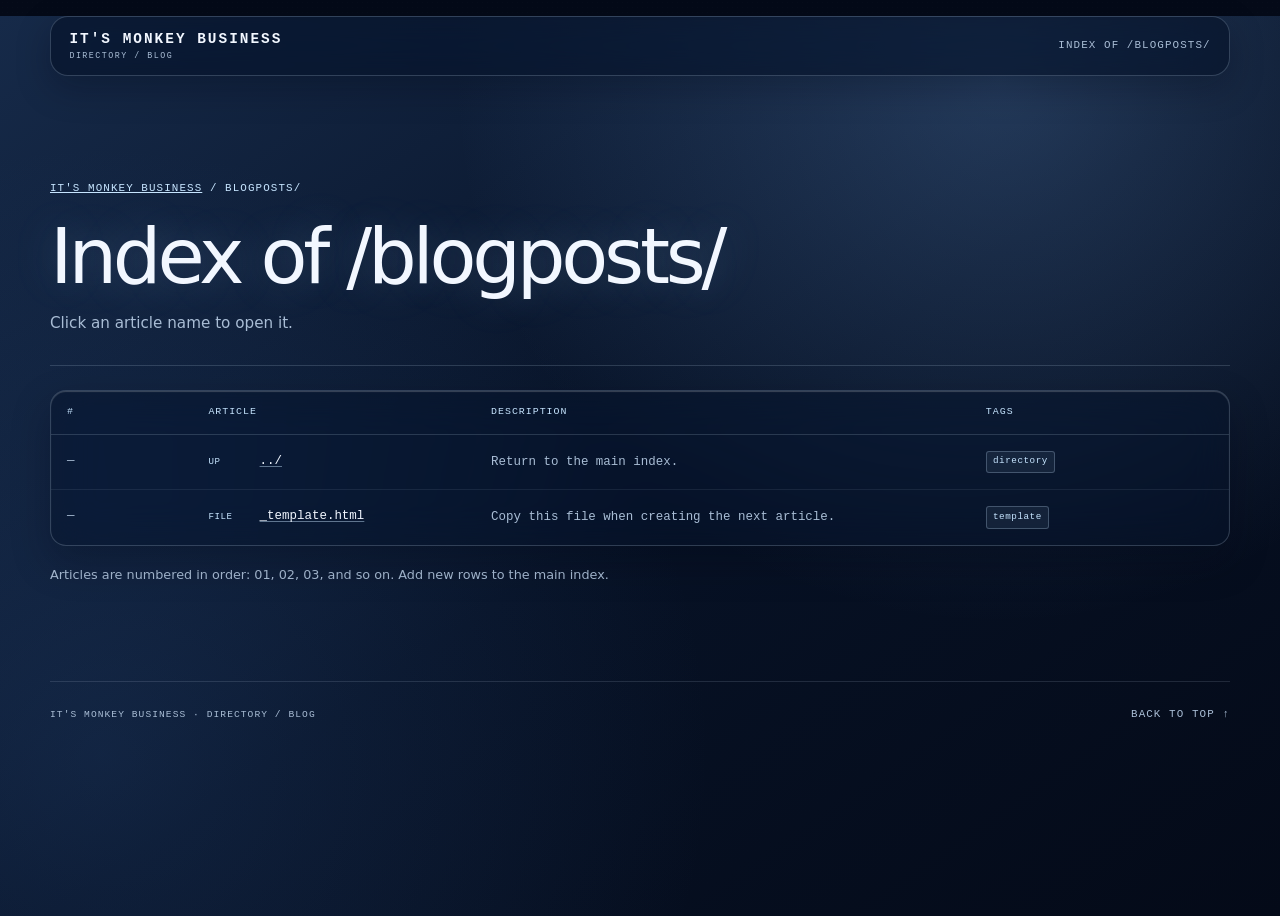
==== blogposts/index.html @ aa6331a1 "Set up directory-style blog index" ====
<!doctype html>
<html lang="en">
<head>
  <meta charset="utf-8">
  <meta name="viewport" content="width=device-width, initial-scale=1">
  <meta name="description" content="Blog posts from It's Monkey Business.">
  <title>Index of /blogposts/ — It's Monkey Business</title>
  <link rel="stylesheet" href="../styles.css">
  <link rel="stylesheet" href="../aether.css">
  <link rel="stylesheet" href="../directory.css">
  <link rel="stylesheet" href="../directory-entries.css">
</head>
<body>
  <div class="site-shell" id="top">
    <header class="site-header">
      <a class="brand" href="../index.html">
        <span>It's Monkey Business</span>
        <small>Directory / blog</small>
      </a>
      <span class="directory-status">Index of /blogposts/</span>
    </header>

    <main class="directory-page">
      <div class="directory-heading">
        <p class="directory-path"><a href="../index.html">It's Monkey Business</a> / blogposts/</p>
        <h1>Index of /blogposts/</h1>
        <p class="directory-intro">Click an article name to open it.</p>
      </div>

      <div class="directory-table-wrap">
        <table class="directory-table">
          <thead>
            <tr>
              <th scope="col">#</th>
              <th scope="col">Article</th>
              <th scope="col">Description</th>
              <th scope="col">Tags</th>
            </tr>
          </thead>
          <tbody>
            <tr>
              <td>—</td>
              <td><span class="entry-icon" aria-hidden="true">UP</span><a href="../index.html">../</a></td>
              <td class="entry-description">Return to the main index.</td>
              <td><span class="tag">directory</span></td>
            </tr>
            <tr>
              <td>—</td>
              <td><span class="entry-icon" aria-hidden="true">FILE</span><a href="_template.html">_template.html</a></td>
              <td class="entry-description">Copy this file when creating the next article.</td>
              <td><span class="tag">template</span></td>
            </tr>
          </tbody>
        </table>
      </div>

      <p class="directory-note">
        Articles are numbered in order: 01, 02, 03, and so on. Add new rows to the main index.
      </p>
    </main>

    <footer class="site-footer">
      <p>It's Monkey Business · directory / blog</p>
      <a href="#top">Back to top ↑</a>
    </footer>
  </div>
</body>
</html>
---- styles.css ----
:root {
  --ink: #202329;
  --muted: #6d7078;
  --paper: #f7f5f0;
  --card: #fffdf9;
  --accent: #d65a3a;
  --accent-dark: #a83d27;
  --line: #e5dfd5;
  --max-width: 1040px;
}

* {
  box-sizing: border-box;
}

html {
  scroll-behavior: smooth;
}

body {
  margin: 0;
  background: var(--paper);
  color: var(--ink);
  font-family: Georgia, "Times New Roman", serif;
  line-height: 1.6;
}

a {
  color: inherit;
}

.site-shell {
  width: min(calc(100% - 3rem), var(--max-width));
  margin: 0 auto;
}

.site-header {
  display: flex;
  align-items: center;
  justify-content: space-between;
  padding: 1.5rem 0;
  border-bottom: 1px solid var(--line);
  font-family: Arial, Helvetica, sans-serif;
}

.brand {
  color: var(--ink);
  font-size: 1rem;
  font-weight: 700;
  letter-spacing: -0.02em;
  text-decoration: none;
}

nav {
  display: flex;
  gap: 1.5rem;
}

nav a,
.site-footer a {
  color: var(--muted);
  font-size: 0.85rem;
  text-decoration: none;
}

nav a:hover,
.site-footer a:hover,
.text-link:hover,
.back-link:hover {
  color: var(--accent-dark);
}

.hero {
  max-width: 760px;
  padding: 8rem 0 7rem;
}

.eyebrow {
  margin: 0 0 1rem;
  color: var(--accent-dark);
  font-family: Arial, Helvetica, sans-serif;
  font-size: 0.72rem;
  font-weight: 700;
  letter-spacing: 0.16em;
  text-transform: uppercase;
}

h1,
h2,
h3,
p {
  margin-top: 0;
}

h1,
h2,
h3 {
  line-height: 1.1;
}

h1 {
  max-width: 700px;
  margin-bottom: 1.5rem;
  font-size: clamp(3.25rem, 9vw, 6.5rem);
  font-weight: 400;
  letter-spacing: -0.065em;
}

.hero-lead {
  max-width: 560px;
  margin-bottom: 2rem;
  color: var(--muted);
  font-size: 1.25rem;
}

.button {
  display: inline-flex;
  gap: 0.7rem;
  align-items: center;
  padding: 0.8rem 1.1rem;
  border: 1px solid var(--ink);
  background: var(--ink);
  color: #fff;
  font-family: Arial, Helvetica, sans-serif;
  font-size: 0.8rem;
  font-weight: 700;
  text-decoration: none;
  transition: background 160ms ease, border-color 160ms ease;
}

.button:hover {
  border-color: var(--accent);
  background: var(--accent);
}

.blog-section {
  padding: 5rem 0 7rem;
  border-top: 1px solid var(--line);
}

.section-heading {
  display: flex;
  align-items: baseline;
  justify-content: space-between;
  gap: 2rem;
  margin-bottom: 2rem;
}

.section-heading h2 {
  margin: 0;
  font-size: clamp(2.25rem, 5vw, 4rem);
  font-weight: 400;
  letter-spacing: -0.05em;
}

.section-heading > p:last-child {
  max-width: 300px;
  margin: 0;
  color: var(--muted);
  font-size: 0.95rem;
}

.post-grid {
  display: grid;
  grid-template-columns: repeat(auto-fit, minmax(250px, 1fr));
  gap: 1rem;
}

.post-card {
  min-height: 250px;
  padding: 1.5rem;
  border: 1px solid var(--line);
  background: var(--card);
}

.post-card h3 {
  margin-bottom: 0.75rem;
  font-size: 1.55rem;
  font-weight: 400;
}

.post-card p:not(.post-meta) {
  color: var(--muted);
  font-size: 0.95rem;
}

.post-meta {
  margin-bottom: 2rem;
  color: var(--accent-dark);
  font-family: Arial, Helvetica, sans-serif;
  font-size: 0.72rem;
  font-weight: 700;
  letter-spacing: 0.08em;
  text-transform: uppercase;
}

code {
  padding: 0.15rem 0.3rem;
  background: #eee9df;
  font-size: 0.88em;
}

.site-footer {
  display: flex;
  justify-content: space-between;
  padding: 1.5rem 0;
  border-top: 1px solid var(--line);
  color: var(--muted);
  font-family: Arial, Helvetica, sans-serif;
  font-size: 0.8rem;
}

.site-footer p {
  margin: 0;
}

.post-layout {
  max-width: 760px;
  padding: 5rem 0 7rem;
}

.back-link,
.text-link {
  color: var(--accent-dark);
  font-family: Arial, Helvetica, sans-serif;
  font-size: 0.8rem;
  font-weight: 700;
  text-decoration: none;
}

.post-header {
  padding: 4rem 0 3rem;
  border-bottom: 1px solid var(--line);
}

.post-header h1 {
  max-width: 720px;
  margin-bottom: 1rem;
  font-size: clamp(2.75rem, 7vw, 5.5rem);
}

.post-header .post-meta {
  margin-bottom: 0;
}

.post-content {
  padding-top: 3rem;
  font-size: 1.1rem;
}

.post-content h2 {
  margin: 2.5rem 0 0.75rem;
  font-size: 2rem;
  font-weight: 400;
}

.post-content h3 {
  margin: 2rem 0 0.5rem;
  font-size: 1.4rem;
  font-weight: 400;
}

.post-content blockquote {
  margin: 2rem 0;
  padding-left: 1.25rem;
  border-left: 3px solid var(--accent);
  color: var(--muted);
  font-style: italic;
}

@media (max-width: 640px) {
  .site-shell {
    width: min(calc(100% - 2rem), var(--max-width));
  }

  .hero {
    padding: 5rem 0 5rem;
  }

  .section-heading {
    display: block;
  }

  .section-heading h2 {
    margin-bottom: 1rem;
  }

  .site-footer {
    display: block;
  }

  .site-footer a {
    display: inline-block;
    margin-top: 0.5rem;
  }
}
---- aether.css ----
:root {
  --aether-bg: #071226;
  --aether-deep: #040a18;
  --aether-panel: rgba(34, 59, 96, 0.46);
  --aether-line: rgba(211, 232, 255, 0.2);
  --aether-text: #f2f7ff;
  --aether-muted: #a9bdd5;
  --aether-ice: #c7e5ff;
}

* {
  box-sizing: border-box;
}

html {
  background: var(--aether-deep);
  scroll-behavior: smooth;
}

body {
  min-height: 100vh;
  overflow-x: hidden;
  background:
    radial-gradient(circle at 78% 7%, rgba(103, 151, 211, 0.28), transparent 34rem),
    radial-gradient(circle at 8% 82%, rgba(47, 86, 142, 0.24), transparent 38rem),
    linear-gradient(145deg, #162a49 0%, var(--aether-bg) 52%, var(--aether-deep) 100%);
  color: var(--aether-text);
  font-family: Inter, ui-sans-serif, system-ui, -apple-system, BlinkMacSystemFont, "Segoe UI", sans-serif;
}

body::before {
  position: fixed;
  inset: 0;
  z-index: -1;
  background-image: radial-gradient(rgba(223, 239, 255, 0.28) 0.5px, transparent 0.7px);
  background-size: 5px 5px;
  content: "";
  opacity: 0.12;
  pointer-events: none;
}

body::after {
  position: fixed;
  top: 18%;
  right: -10rem;
  width: 26rem;
  height: 26rem;
  border: 1px solid rgba(205, 231, 255, 0.12);
  border-radius: 50%;
  box-shadow: 0 0 0 2rem rgba(205, 231, 255, 0.025), 0 0 0 5rem rgba(205, 231, 255, 0.018);
  content: "";
  opacity: 0.6;
  pointer-events: none;
}

.site-shell {
  position: relative;
  z-index: 1;
  width: min(calc(100% - 3rem), 1180px);
  margin: 0 auto;
}

.site-header {
  position: sticky;
  top: 0.75rem;
  z-index: 10;
  display: flex;
  align-items: center;
  justify-content: space-between;
  gap: 2rem;
  padding: 0.95rem 1.15rem;
  border: 1px solid var(--aether-line);
  border-radius: 18px;
  background: rgba(8, 20, 40, 0.68);
  box-shadow: 0 12px 34px rgba(2, 8, 20, 0.28);
  backdrop-filter: blur(22px) saturate(1.35);
  -webkit-backdrop-filter: blur(22px) saturate(1.35);
  font-family: ui-monospace, SFMono-Regular, Menlo, Consolas, monospace;
}

.brand {
  display: inline-flex;
  flex-direction: column;
  gap: 0.16rem;
  color: var(--aether-text);
  font-size: 0.9rem;
  font-weight: 700;
  letter-spacing: 0.14em;
  line-height: 1.1;
  text-decoration: none;
  text-transform: uppercase;
}

.brand small {
  color: var(--aether-muted);
  font-size: 0.52rem;
  font-weight: 400;
  letter-spacing: 0.18em;
}

nav {
  display: flex;
  align-items: center;
  gap: 1.35rem;
}

nav a,
.site-footer a,
.back-link,
.text-link {
  color: var(--aether-muted);
  font-family: ui-monospace, SFMono-Regular, Menlo, Consolas, monospace;
  font-size: 0.68rem;
  letter-spacing: 0.1em;
  text-decoration: none;
  text-transform: uppercase;
  transition: color 160ms ease;
}

nav a:hover,
.site-footer a:hover,
.back-link:hover,
.text-link:hover {
  color: #fff;
}

.hero {
  position: relative;
  max-width: 900px;
  margin: 0 auto;
  padding: clamp(5rem, 12vw, 8rem) 0 5.5rem;
  text-align: center;
}

.hero::before {
  position: absolute;
  top: 7rem;
  left: 50%;
  width: min(56vw, 34rem);
  height: min(56vw, 34rem);
  border: 1px solid rgba(202, 230, 255, 0.1);
  border-radius: 50%;
  box-shadow: inset 0 0 70px rgba(176, 219, 255, 0.1), 0 0 90px rgba(132, 191, 255, 0.08);
  content: "";
  pointer-events: none;
  transform: translateX(-50%);
}

.eyebrow,
.post-kicker,
.post-meta,
.status,
.post-card-footer,
.hero-pill {
  font-family: ui-monospace, SFMono-Regular, Menlo, Consolas, monospace;
  letter-spacing: 0.11em;
  text-transform: uppercase;
}

.eyebrow {
  margin: 0 0 0.8rem;
  color: var(--aether-ice);
  font-size: 0.64rem;
  font-weight: 600;
}

.hero-badge {
  position: relative;
  display: inline-flex;
  align-items: center;
  gap: 0.55rem;
  padding: 0.42rem 0.9rem;
  border: 1px solid var(--aether-line);
  border-radius: 999px;
  background: rgba(40, 65, 103, 0.42);
  box-shadow: 0 0 22px rgba(171, 216, 255, 0.12);
  color: var(--aether-muted);
  font-family: ui-monospace, SFMono-Regular, Menlo, Consolas, monospace;
  font-size: 0.62rem;
  letter-spacing: 0.12em;
  text-transform: uppercase;
}

.badge-dot {
  width: 0.45rem;
  height: 0.45rem;
  border-radius: 50%;
  background: var(--aether-ice);
  box-shadow: 0 0 10px rgba(190, 229, 255, 0.9);
}

h1,
h2,
h3,
p {
  margin-top: 0;
}

h1,
h2,
h3 {
  color: var(--aether-text);
  line-height: 1.08;
}

h1 {
  position: relative;
  max-width: 840px;
  margin: 1.5rem auto 1.25rem;
  font-size: clamp(3rem, 7.2vw, 6.2rem);
  font-weight: 500;
  letter-spacing: -0.055em;
  text-shadow: 0 0 44px rgba(173, 216, 255, 0.22);
}

.hero-lead {
  position: relative;
  max-width: 650px;
  margin: 0 auto 2rem;
  padding: 0.95rem 1.25rem;
  border: 1px solid var(--aether-line);
  border-radius: 16px;
  background: rgba(6, 16, 33, 0.42);
  box-shadow: 0 12px 28px rgba(2, 8, 20, 0.22);
  color: #e4effb;
  font-size: 1rem;
  line-height: 1.7;
  backdrop-filter: blur(16px);
  -webkit-backdrop-filter: blur(16px);
}

.hero-actions {
  position: relative;
  display: flex;
  justify-content: center;
  flex-wrap: wrap;
  gap: 0.8rem;
  margin-bottom: 1.8rem;
}

.button {
  display: inline-flex;
  align-items: center;
  justify-content: center;
  gap: 0.6rem;
  min-height: 2.7rem;
  padding: 0 1.2rem;
  border: 1px solid rgba(218, 239, 255, 0.25);
  border-radius: 12px;
  box-shadow: inset 0 1px 1px rgba(255, 255, 255, 0.32), 0 6px 18px rgba(2, 8, 20, 0.25);
  font-family: ui-monospace, SFMono-Regular, Menlo, Consolas, monospace;
  font-size: 0.68rem;
  font-weight: 600;
  letter-spacing: 0.09em;
  text-decoration: none;
  text-transform: uppercase;
  transition: border-color 160ms ease, box-shadow 160ms ease, transform 160ms ease;
}

.button:hover {
  border-color: rgba(236, 248, 255, 0.65);
  box-shadow: inset 0 1px 1px rgba(255, 255, 255, 0.55), 0 10px 24px rgba(2, 8, 20, 0.4), 0 0 16px rgba(173, 217, 255, 0.2);
  transform: translateY(-1px);
}

.button--primary {
  background: linear-gradient(135deg, #fff 0%, #c8e5ff 100%);
  color: #0a1730;
}

.button--ghost {
  background: rgba(31, 56, 91, 0.38);
  color: var(--aether-text);
  backdrop-filter: blur(16px);
  -webkit-backdrop-filter: blur(16px);
}

.hero-pill {
  position: relative;
  display: inline-flex;
  align-items: center;
  gap: 0.7rem;
  padding: 0.5rem 1rem;
  border: 1px solid var(--aether-line);
  border-radius: 999px;
  background: rgba(7, 18, 37, 0.65);
  box-shadow: 0 8px 20px rgba(2, 8, 20, 0.25);
  color: var(--aether-muted);
  font-size: 0.6rem;
  backdrop-filter: blur(18px);
  -webkit-backdrop-filter: blur(18px);
}

.hero-pill .sep {
  opacity: 0.4;
}

.blog-section {
  position: relative;
  padding: 4.5rem 0 6.5rem;
  border-top: 1px solid rgba(211, 232, 255, 0.13);
}

.section-heading {
  display: flex;
  align-items: end;
  justify-content: space-between;
  gap: 2rem;
  margin-bottom: 2rem;
}

.section-heading h2 {
  margin: 0;
  font-size: clamp(2.25rem, 5vw, 4rem);
  font-weight: 500;
  letter-spacing: -0.055em;
}

.section-heading > p:last-child {
  max-width: 310px;
  margin: 0;
  color: var(--aether-muted);
  font-size: 0.9rem;
  line-height: 1.6;
}

.post-grid {
  display: grid;
  grid-template-columns: minmax(0, 1.3fr) minmax(17rem, 0.7fr);
  gap: 1.15rem;
}

.post-card,
.about-card {
  position: relative;
  overflow: hidden;
  border: 1px solid rgba(215, 235, 255, 0.22);
  border-radius: 22px;
  background: linear-gradient(145deg, rgba(116, 160, 211, 0.2), rgba(12, 27, 53, 0.58));
  box-shadow: inset 0 1px 1px rgba(255, 255, 255, 0.28), 0 18px 44px rgba(2, 8, 20, 0.4);
  backdrop-filter: blur(26px) saturate(1.35);
  -webkit-backdrop-filter: blur(26px) saturate(1.35);
}

.post-card::before,
.about-card::before {
  position: absolute;
  inset: 0;
  background: radial-gradient(circle at 85% 0%, rgba(217, 239, 255, 0.18), transparent 42%);
  content: "";
  pointer-events: none;
}

.post-card {
  display: flex;
  min-height: 350px;
  flex-direction: column;
  padding: 1.25rem;
}

.post-card--featured {
  background: linear-gradient(145deg, rgba(255, 255, 255, 0.11), transparent 36%), linear-gradient(145deg, rgba(48, 83, 132, 0.52), rgba(8, 20, 42, 0.74));
}

.post-card-top,
.post-card-footer {
  position: relative;
  z-index: 1;
  display: flex;
  align-items: center;
  justify-content: space-between;
  gap: 1rem;
}

.post-card-top {
  margin-bottom: 1rem;
}

.post-kicker,
.status {
  color: var(--aether-muted);
  font-size: 0.59rem;
}

.status {
  padding: 0.22rem 0.55rem;
  border: 1px solid rgba(210, 235, 255, 0.28);
  border-radius: 999px;
  background: rgba(190, 225, 255, 0.12);
  color: var(--aether-ice);
}

.post-card-art {
  position: relative;
  z-index: 1;
  min-height: 145px;
  overflow: hidden;
  margin-bottom: 1.25rem;
  border: 1px solid rgba(223, 241, 255, 0.27);
  border-radius: 16px;
  background: linear-gradient(160deg, rgba(238, 248, 255, 0.22), transparent 45%), linear-gradient(135deg, #7d9fc6 0%, #344f76 44%, #122643 100%);
  box-shadow: inset 0 1px 2px rgba(255, 255, 255, 0.38);
}

.post-card-art::before {
  position: absolute;
  top: 12%;
  right: 15%;
  width: 38%;
  height: 120%;
  border: 1px solid rgba(238, 249, 255, 0.62);
  background: linear-gradient(90deg, rgba(229, 245, 255, 0.6), rgba(127, 170, 216, 0.12));
  box-shadow: 0 0 24px rgba(192, 229, 255, 0.35);
  clip-path: polygon(30% 0, 100% 14%, 72% 100%, 0 100%, 15% 22%);
  content: "";
  transform: rotate(-10deg);
}

.post-card-art::after {
  position: absolute;
  inset: 0;
  background: repeating-linear-gradient(90deg, transparent 0 29px, rgba(239, 248, 255, 0.1) 30px 31px), linear-gradient(180deg, rgba(255, 255, 255, 0.2), transparent 48%, rgba(3, 12, 29, 0.55));
  content: "";
  mix-blend-mode: screen;
}

.post-card-copy {
  position: relative;
  z-index: 1;
}

.post-card-copy h3,
.about-card h3 {
  margin-bottom: 0.55rem;
  font-size: 1.55rem;
  font-weight: 500;
  letter-spacing: -0.025em;
}

.post-card-copy p,
.about-card > p {
  max-width: 58ch;
  margin-bottom: 0;
  color: var(--aether-muted);
  font-size: 0.9rem;
  line-height: 1.7;
}

.post-card-footer {
  z-index: 1;
  margin-top: auto;
  padding-top: 1rem;
  border-top: 1px solid rgba(211, 232, 255, 0.12);
  color: var(--aether-muted);
  font-size: 0.57rem;
}

.post-card-footer span:last-child {
  color: var(--aether-ice);
}

.about-card {
  display: flex;
  min-height: 350px;
  flex-direction: column;
  padding: 1.4rem;
}

.about-card > p {
  position: relative;
  z-index: 1;
}

.about-list {
  position: relative;
  z-index: 1;
  display: grid;
  gap: 0.8rem;
  margin: auto 0 0;
  padding: 1rem 0 0;
  border-top: 1px solid rgba(211, 232, 255, 0.12);
  list-style: none;
}

.about-list li {
  display: grid;
  grid-template-columns: 2rem 1fr;
  gap: 0.7rem;
  align-items: start;
}

.about-list li > span {
  color: var(--aether-ice);
  font-family: ui-monospace, SFMono-Regular, Menlo, Consolas, monospace;
  font-size: 0.62rem;
}

.about-list strong,
.about-list li div > span {
  display: block;
}

.about-list strong {
  color: var(--aether-text);
  font-size: 0.82rem;
  font-weight: 600;
}

.about-list li div > span {
  margin-top: 0.15rem;
  color: var(--aether-muted);
  font-size: 0.76rem;
}

.site-footer {
  display: flex;
  align-items: center;
  justify-content: space-between;
  gap: 1rem;
  padding: 1.5rem 0 2.5rem;
  border-top: 1px solid rgba(211, 232, 255, 0.13);
  color: var(--aether-muted);
}

.site-footer p {
  margin: 0;
  font-family: ui-monospace, SFMono-Regular, Menlo, Consolas, monospace;
  font-size: 0.6rem;
  letter-spacing: 0.11em;
  text-transform: uppercase;
}

.post-layout {
  max-width: 800px;
  padding: 5rem 0 7rem;
}

.post-header {
  position: relative;
  margin-top: 3rem;
  padding: 2.5rem 0 2rem;
  border-top: 1px solid var(--aether-line);
  border-bottom: 1px solid var(--aether-line);
}

.post-header h1 {
  max-width: none;
  margin: 0.8rem 0 1rem;
  font-size: clamp(2.75rem, 7vw, 5.6rem);
  text-align: left;
}

.post-header .post-meta {
  margin: 0;
  color: var(--aether-muted);
  font-size: 0.62rem;
}

.post-content {
  padding-top: 2.5rem;
  color: #e4effb;
  font-size: 1.08rem;
  line-height: 1.8;
}

.post-content h2 {
  margin: 2.5rem 0 0.7rem;
  color: var(--aether-text);
  font-size: 2rem;
  font-weight: 500;
}

.post-content h3 {
  margin: 2rem 0 0.6rem;
  color: var(--aether-text);
  font-size: 1.35rem;
  font-weight: 500;
}

.post-content a {
  color: var(--aether-ice);
}

.post-content blockquote {
  margin: 2rem 0;
  padding: 0.8rem 1.2rem;
  border-left: 2px solid var(--aether-ice);
  background: rgba(190, 225, 255, 0.08);
  color: var(--aether-muted);
}

@media (max-width: 760px) {
  .site-shell {
    width: min(calc(100% - 1.5rem), 1180px);
  }

  .site-header {
    top: 0.4rem;
  }

  nav {
    gap: 0.75rem;
  }

  nav a {
    font-size: 0.6rem;
  }

  .hero {
    padding-top: 5rem;
  }

  .section-heading {
    display: block;
  }

  .section-heading h2 {
    margin-bottom: 0.8rem;
  }

  .post-grid {
    grid-template-columns: 1fr;
  }
}

@media (max-width: 480px) {
  .site-shell {
    width: min(calc(100% - 1rem), 1180px);
  }

  .brand {
    font-size: 0.76rem;
  }

  .brand small {
    font-size: 0.46rem;
  }

  nav a {
    font-size: 0.55rem;
    letter-spacing: 0.06em;
  }

  .hero-pill {
    gap: 0.4rem;
    font-size: 0.52rem;
  }

  .site-footer {
    display: block;
  }

  .site-footer a {
    display: inline-block;
    margin-top: 0.7rem;
  }
}

@media (prefers-reduced-motion: reduce) {
  html {
    scroll-behavior: auto;
  }

  *,
  *::before,
  *::after {
    transition-duration: 0.01ms !important;
  }
}
---- directory.css ----
body::after {
  display: none;
}

body::before {
  opacity: 0.06;
}

.site-header {
  position: relative;
  top: auto;
  margin-top: 1rem;
}

.directory-status {
  color: var(--aether-muted);
  font-family: ui-monospace, SFMono-Regular, Menlo, Consolas, monospace;
  font-size: 0.68rem;
  letter-spacing: 0.1em;
  text-transform: uppercase;
}

.directory-page {
  padding: clamp(3.5rem, 9vw, 6.5rem) 0 6rem;
}

.directory-heading {
  padding-bottom: 1.8rem;
  border-bottom: 1px solid rgba(211, 232, 255, 0.16);
}

.directory-path {
  margin: 0 0 1.2rem;
  color: var(--aether-ice);
  font-family: ui-monospace, SFMono-Regular, Menlo, Consolas, monospace;
  font-size: 0.68rem;
  letter-spacing: 0.1em;
  text-transform: uppercase;
}

.directory-heading h1 {
  max-width: none;
  margin: 0 0 0.75rem;
  font-size: clamp(2.4rem, 6vw, 5rem);
  letter-spacing: -0.055em;
  text-align: left;
}

.directory-intro {
  margin: 0;
  color: var(--aether-muted);
  font-size: 0.95rem;
}

.directory-table-wrap {
  margin-top: 1.5rem;
  overflow-x: auto;
  border: 1px solid rgba(215, 235, 255, 0.2);
  border-radius: 16px;
  background: rgba(8, 20, 40, 0.48);
  box-shadow:
    inset 0 1px 1px rgba(255, 255, 255, 0.2),
    0 16px 38px rgba(2, 8, 20, 0.28);
  backdrop-filter: blur(20px) saturate(1.2);
  -webkit-backdrop-filter: blur(20px) saturate(1.2);
}

.directory-table {
  width: 100%;
  min-width: 620px;
  border-collapse: collapse;
  color: var(--aether-muted);
  font-family: ui-monospace, SFMono-Regular, Menlo, Consolas, monospace;
  font-size: 0.78rem;
}

.directory-table th {
  padding: 0.85rem 1rem;
  border-bottom: 1px solid rgba(211, 232, 255, 0.16);
  color: var(--aether-ice);
  font-size: 0.62rem;
  font-weight: 500;
  letter-spacing: 0.1em;
  text-align: left;
  text-transform: uppercase;
}

.directory-table td {
  padding: 0.9rem 1rem;
  border-bottom: 1px solid rgba(211, 232, 255, 0.08);
  white-space: nowrap;
}

.directory-table tbody tr:last-child td {
  border-bottom: 0;
}

.directory-table tbody tr:hover {
  background: rgba(196, 226, 255, 0.07);
}

.directory-table td:first-child {
  width: 58%;
}

.directory-table a {
  color: var(--aether-text);
  text-decoration: underline;
  text-decoration-color: rgba(199, 229, 255, 0.45);
  text-underline-offset: 0.2em;
}

.directory-table a:hover {
  color: #fff;
  text-decoration-color: var(--aether-ice);
}

.entry-icon {
  display: inline-block;
  width: 3.2rem;
  color: var(--aether-ice);
  font-size: 0.57rem;
  letter-spacing: 0.06em;
}

.directory-empty td {
  color: rgba(169, 189, 213, 0.68);
  font-style: italic;
}

.directory-note {
  margin: 1.2rem 0 0;
  color: var(--aether-muted);
  font-size: 0.8rem;
}

.directory-note code {
  color: var(--aether-ice);
  background: rgba(190, 225, 255, 0.08);
}

@media (max-width: 640px) {
  .site-header {
    align-items: flex-start;
  }

  .directory-status {
    padding-top: 0.15rem;
    font-size: 0.57rem;
  }

  .directory-page {
    padding-top: 4rem;
  }

  .directory-table {
    min-width: 540px;
    font-size: 0.7rem;
  }

  .directory-table th,
  .directory-table td {
    padding: 0.78rem 0.7rem;
  }

  .directory-table td:first-child {
    width: 52%;
  }

  .entry-icon {
    width: 2.6rem;
  }
}
---- directory-entries.css ----
.directory-table {
  min-width: 760px;
}

.directory-table th:first-child,
.directory-table td:first-child {
  width: 4rem;
}

.directory-table td:nth-child(2) {
  width: 24%;
}

.directory-table td:nth-child(3) {
  width: 42%;
  white-space: normal;
}

.directory-table td:nth-child(4) {
  width: 22%;
  white-space: normal;
}

.entry-number {
  color: var(--aether-ice);
  font-weight: 600;
}

.entry-description {
  color: var(--aether-muted);
  line-height: 1.45;
}

.tag {
  display: inline-block;
  margin: 0.1rem 0.25rem 0.1rem 0;
  padding: 0.18rem 0.38rem;
  border: 1px solid rgba(199, 229, 255, 0.25);
  border-radius: 3px;
  background: rgba(190, 225, 255, 0.07);
  color: var(--aether-ice);
  font-size: 0.58rem;
  letter-spacing: 0.06em;
  text-transform: lowercase;
}

.article-number {
  margin: 0 0 0.8rem;
  color: var(--aether-ice);
  font-family: ui-monospace, SFMono-Regular, Menlo, Consolas, monospace;
  font-size: 0.7rem;
  letter-spacing: 0.13em;
}

.post-tags {
  display: flex;
  flex-wrap: wrap;
  gap: 0.25rem;
  margin: 0;
}

@media (max-width: 760px) {
  .directory-table {
    min-width: 760px;
  }
}
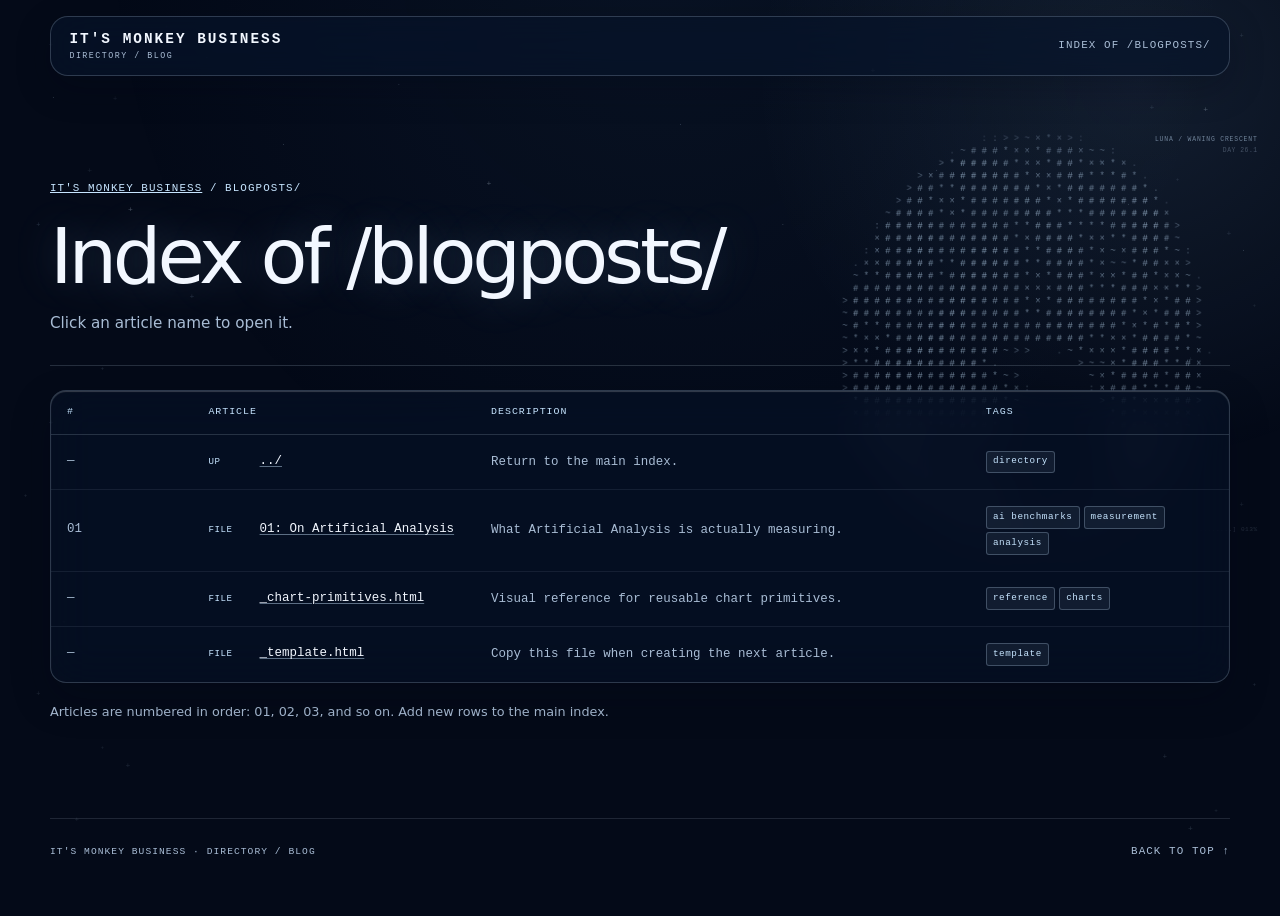
==== commit 7794f069: "Add first blog post and shared visual primitives" ====
--- a/blogposts/index.html
+++ b/blogposts/index.html
@@ -4,11 +4,14 @@
   <meta charset="utf-8">
   <meta name="viewport" content="width=device-width, initial-scale=1">
   <meta name="description" content="Blog posts from It's Monkey Business.">
-  <title>Index of /blogposts/ — It's Monkey Business</title>
+  <title>Index of /blogposts/ | It's Monkey Business</title>
   <link rel="stylesheet" href="../styles.css">
   <link rel="stylesheet" href="../aether.css">
+  <link rel="stylesheet" href="../ambient-sky.css">
   <link rel="stylesheet" href="../directory.css">
   <link rel="stylesheet" href="../directory-entries.css">
+  <script defer src="../lunar-mark-data.js"></script>
+  <script defer src="../ambient-sky.js"></script>
 </head>
 <body>
   <div class="site-shell" id="top">
@@ -45,6 +48,18 @@
               <td><span class="tag">directory</span></td>
             </tr>
             <tr>
+              <td>01</td>
+              <td><span class="entry-icon" aria-hidden="true">FILE</span><a href="01-On_Artificial_Analysis.html">01: On Artificial Analysis</a></td>
+              <td class="entry-description">What Artificial Analysis is actually measuring.</td>
+              <td><span class="tag">AI benchmarks</span><span class="tag">measurement</span><span class="tag">analysis</span></td>
+            </tr>
+            <tr>
+              <td>—</td>
+              <td><span class="entry-icon" aria-hidden="true">FILE</span><a href="_chart-primitives.html">_chart-primitives.html</a></td>
+              <td class="entry-description">Visual reference for reusable chart primitives.</td>
+              <td><span class="tag">reference</span><span class="tag">charts</span></td>
+            </tr>
+            <tr>
               <td>—</td>
               <td><span class="entry-icon" aria-hidden="true">FILE</span><a href="_template.html">_template.html</a></td>
               <td class="entry-description">Copy this file when creating the next article.</td>
--- a/aether.css
+++ b/aether.css
@@ -20,10 +20,7 @@
 body {
   min-height: 100vh;
   overflow-x: hidden;
-  background:
-    radial-gradient(circle at 78% 7%, rgba(103, 151, 211, 0.28), transparent 34rem),
-    radial-gradient(circle at 8% 82%, rgba(47, 86, 142, 0.24), transparent 38rem),
-    linear-gradient(145deg, #162a49 0%, var(--aether-bg) 52%, var(--aether-deep) 100%);
+  background: var(--aether-deep);
   color: var(--aether-text);
   font-family: Inter, ui-sans-serif, system-ui, -apple-system, BlinkMacSystemFont, "Segoe UI", sans-serif;
 }
@@ -35,7 +32,7 @@
   background-image: radial-gradient(rgba(223, 239, 255, 0.28) 0.5px, transparent 0.7px);
   background-size: 5px 5px;
   content: "";
-  opacity: 0.12;
+  opacity: 0;
   pointer-events: none;
 }
 
--- a/ambient-sky.css
+++ b/ambient-sky.css
@@ -0,0 +1,266 @@
+/* Document-anchored ASCII sky and lunar identity mark. */
+.ambient-sky {
+  position: absolute;
+  inset: 0 0 auto;
+  z-index: 0;
+  height: clamp(36rem, 52vw, 46rem);
+  overflow: hidden;
+  background:
+    radial-gradient(circle at 89% 12%, rgba(155, 206, 255, 0.1), transparent 24rem),
+    radial-gradient(ellipse at 52% -10%, rgba(72, 125, 184, 0.08), transparent 60%);
+  mask-image: linear-gradient(to bottom, #000 0%, #000 54%, rgba(0, 0, 0, 0.75) 70%, transparent 100%);
+  -webkit-mask-image: linear-gradient(to bottom, #000 0%, #000 54%, rgba(0, 0, 0, 0.75) 70%, transparent 100%);
+  pointer-events: none;
+  user-select: none;
+}
+
+.ambient-page-stars {
+  position: absolute;
+  top: 0;
+  left: 0;
+  z-index: 0;
+  width: 100%;
+  overflow: hidden;
+  pointer-events: none;
+  user-select: none;
+}
+
+.ambient-page-star {
+  position: absolute;
+  top: var(--page-star-y);
+  left: var(--page-star-x);
+  color: rgba(199, 229, 255, 0.9);
+  font-family: "IBM Plex Mono", "SFMono-Regular", Consolas, monospace;
+  line-height: 1;
+  opacity: var(--star-opacity, 0.1);
+  text-shadow: 0 0 6px rgba(190, 226, 255, 0.2);
+  transform: translate(-50%, -50%);
+}
+
+.ambient-page-star.is-flickering {
+  animation: ambient-page-star-flicker var(--flicker-duration, 11s) var(--flicker-delay, 0s) ease-in-out infinite;
+}
+
+.ambient-stars {
+  position: absolute;
+  inset: 0;
+}
+
+.ambient-star {
+  position: absolute;
+  top: var(--star-y);
+  left: var(--star-x);
+  color: rgba(199, 229, 255, 0.22);
+  font: 7px/1 "IBM Plex Mono", "SFMono-Regular", Consolas, monospace;
+  animation: ambient-star-breathe 9s var(--star-delay) ease-in-out infinite;
+}
+
+.ambient-star.is-major {
+  color: rgba(218, 239, 255, 0.3);
+  font-size: 8px;
+}
+
+.lunar-lockup {
+  position: absolute;
+  top: clamp(4.5rem, 6.4vw, 5.8rem);
+  right: 0;
+  width: clamp(22rem, 36vw, 32.25rem);
+  aspect-ratio: 516 / 588;
+  color: rgba(199, 229, 255, 0.46);
+  font-family: "IBM Plex Mono", "SFMono-Regular", Consolas, monospace;
+}
+
+.lunar-orbit {
+  display: none;
+}
+
+.lunar-reach-canvas {
+  position: absolute;
+  inset: 0 0 auto auto;
+  display: block;
+  width: 100%;
+  height: 100%;
+  opacity: 0.88;
+  filter: drop-shadow(0 0 13px rgba(109, 176, 237, 0.08));
+  mask-image: linear-gradient(transparent 0%, #000 16%, #000 84%, transparent 100%);
+  -webkit-mask-image: linear-gradient(transparent 0%, #000 16%, #000 84%, transparent 100%);
+}
+
+.lunar-meta {
+  position: absolute;
+  z-index: 1;
+  top: 3.35rem;
+  right: 1.4rem;
+  display: grid;
+  justify-items: end;
+  gap: 0.22rem;
+  color: rgba(199, 229, 255, 0.52);
+  font-size: clamp(6px, 0.5vw, 8px);
+  letter-spacing: 0.13em;
+  line-height: 1.2;
+  text-transform: uppercase;
+}
+
+.lunar-age {
+  color: rgba(169, 189, 213, 0.36);
+  letter-spacing: 0.08em;
+}
+
+.lunar-ascii-mark {
+  display: none;
+}
+
+.lunar-meter {
+  position: absolute;
+  z-index: 1;
+  right: 1.4rem;
+  bottom: 4.6rem;
+  margin: 0;
+  color: rgba(169, 189, 213, 0.38);
+  font: clamp(6px, 0.48vw, 8px)/1 "IBM Plex Mono", "SFMono-Regular", Consolas, monospace;
+  letter-spacing: 0.08em;
+}
+
+.lunar-bearing {
+  position: absolute;
+  z-index: 1;
+  bottom: 4.5rem;
+  left: 7.6rem;
+  color: rgba(169, 189, 213, 0.24);
+  font-size: clamp(5px, 0.42vw, 7px);
+  letter-spacing: 0.12em;
+}
+
+.ambient-wind-current {
+  position: absolute;
+  top: var(--wind-top, 5rem);
+  left: var(--wind-left, 12%);
+  width: clamp(15rem, 28vw, 24rem);
+  height: 4.75rem;
+  mask-image: linear-gradient(90deg, transparent 0%, #000 9%, #000 91%, transparent 100%);
+  -webkit-mask-image: linear-gradient(90deg, transparent 0%, #000 9%, #000 91%, transparent 100%);
+}
+
+.ambient-wind-current > span {
+  position: absolute;
+  color: rgba(211, 232, 255, 0.82);
+  font-family: "IBM Plex Mono", "SFMono-Regular", Consolas, monospace;
+  font-size: clamp(6px, 0.54vw, 8px);
+  font-variant-ligatures: none;
+  line-height: 1;
+  opacity: var(--wind-rest, 0.016);
+  text-shadow: 0 0 0 rgba(218, 239, 255, 0);
+  transform: translate(-50%, -50%);
+  animation: ambient-wind-activate 2.05s var(--wind-delay, 0s) ease-in-out both;
+  will-change: opacity, text-shadow;
+}
+
+.ambient-meteor {
+  position: absolute;
+  top: var(--meteor-top, 2rem);
+  left: var(--meteor-left, 28%);
+  margin: 0;
+  color: rgba(234, 246, 255, 0.82);
+  font-family: "IBM Plex Mono", "SFMono-Regular", Consolas, monospace;
+  font-size: 6px;
+  letter-spacing: 0;
+  line-height: 1;
+  opacity: 0;
+  text-shadow: 0 0 7px rgba(218, 239, 255, 0.5);
+  transform: rotate(-12deg);
+  transform-origin: right center;
+  animation: ambient-meteor-pass 1.2s ease-out forwards;
+  white-space: pre;
+}
+
+@keyframes ambient-page-star-flicker {
+  0%, 100% { opacity: var(--star-floor, 0.04); }
+  50% { opacity: var(--star-peak, 0.16); }
+}
+
+@keyframes ambient-star-breathe {
+  0%, 100% { opacity: 0.46; }
+  50% { opacity: 1; }
+}
+
+@keyframes ambient-wind-activate {
+  0%, 18% {
+    opacity: var(--wind-rest, 0.016);
+    text-shadow: 0 0 0 rgba(218, 239, 255, 0);
+  }
+  48% {
+    opacity: var(--wind-peak, 0.42);
+    text-shadow: 0 0 7px rgba(218, 239, 255, 0.34);
+  }
+  100% { opacity: 0; text-shadow: 0 0 0 rgba(218, 239, 255, 0); }
+}
+
+@keyframes ambient-meteor-pass {
+  0% { opacity: 0; transform: translate3d(0, 0, 0) rotate(-12deg); }
+  18% { opacity: 0.66; }
+  100% { opacity: 0; transform: translate3d(8rem, 1.8rem, 0) rotate(-12deg); }
+}
+
+@media (max-width: 760px) {
+  .lunar-lockup {
+    top: 4.1rem;
+    right: 0;
+    width: 19.5rem;
+    opacity: 0.84;
+  }
+
+  .lunar-meta {
+    top: 2.5rem;
+    right: 0.8rem;
+  }
+
+  .lunar-bearing {
+    display: none;
+  }
+}
+
+@media (max-width: 480px) {
+  .ambient-sky {
+    height: 30rem;
+  }
+
+  .lunar-lockup {
+    top: 3.85rem;
+    right: 0;
+    width: 17.5rem;
+    opacity: 0.72;
+  }
+
+  .lunar-meta,
+  .lunar-meter {
+    font-size: 5px;
+  }
+
+  .lunar-meter {
+    right: 0.8rem;
+    bottom: 3.3rem;
+  }
+}
+
+@media (prefers-reduced-motion: reduce) {
+  .ambient-page-star.is-flickering {
+    animation: none;
+    opacity: var(--star-floor, 0.04);
+  }
+
+  .ambient-star {
+    animation: none;
+  }
+
+  .ambient-wind-current,
+  .ambient-meteor {
+    display: none;
+  }
+}
+
+@media print {
+  .ambient-sky,
+  .ambient-page-stars {
+    display: none;
+  }
+}
--- a/directory.css
+++ b/directory.css
@@ -3,7 +3,7 @@
 }
 
 body::before {
-  opacity: 0.06;
+  opacity: 0;
 }
 
 .site-header {
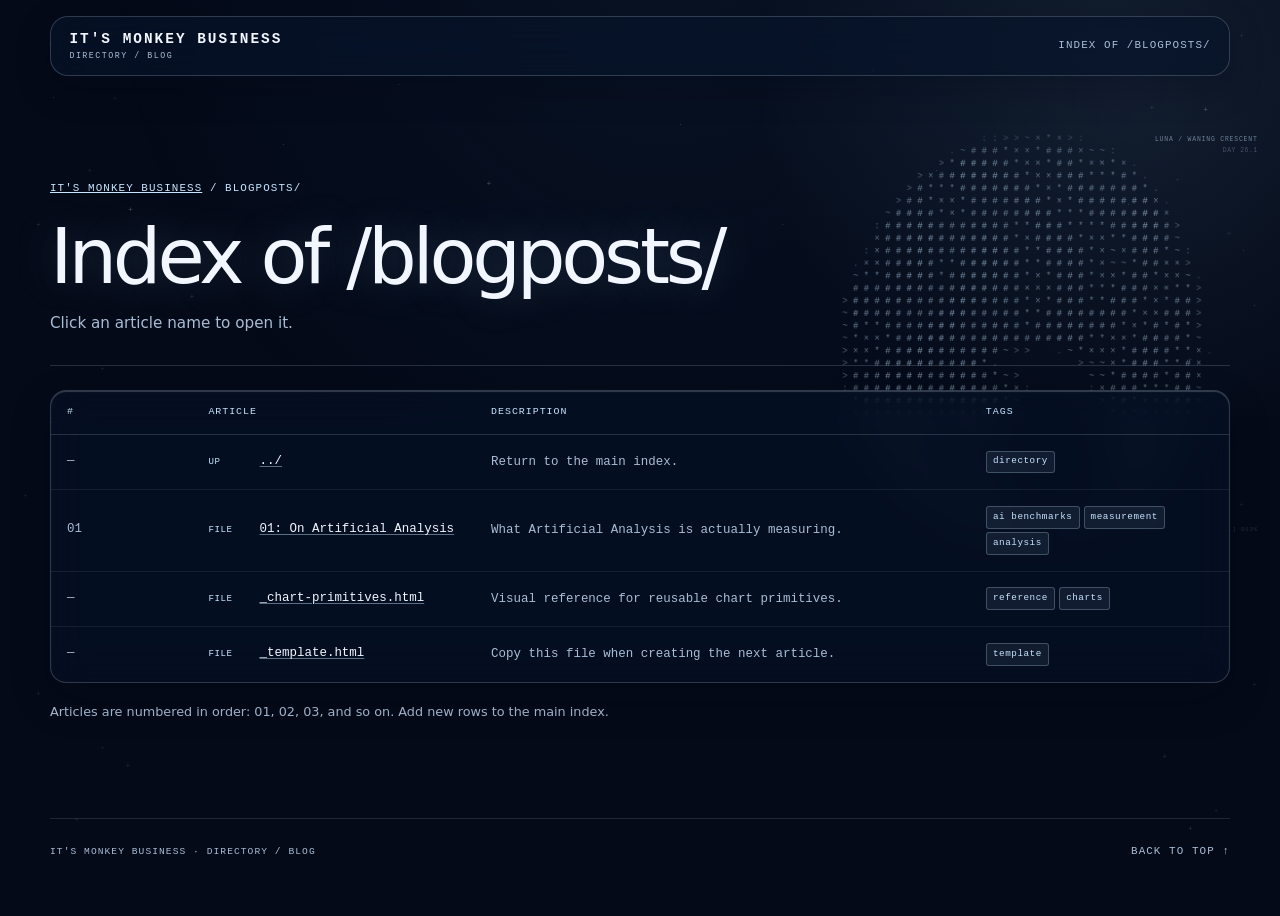
==== commit f8e618bd: "Add Open Graph preview cards" ====
--- a/blogposts/index.html
+++ b/blogposts/index.html
@@ -4,6 +4,23 @@
   <meta charset="utf-8">
   <meta name="viewport" content="width=device-width, initial-scale=1">
   <meta name="description" content="Blog posts from It's Monkey Business.">
+  <link rel="canonical" href="https://itsmonkey.business/blogposts/">
+  <meta name="theme-color" content="#040a18">
+  <meta property="og:site_name" content="It's Monkey Business">
+  <meta property="og:type" content="website">
+  <meta property="og:title" content="Index of /blogposts/ | It's Monkey Business">
+  <meta property="og:description" content="Blog posts from It's Monkey Business.">
+  <meta property="og:url" content="https://itsmonkey.business/blogposts/">
+  <meta property="og:image" content="https://itsmonkey.business/assets/embeds/blogposts-index.png">
+  <meta property="og:image:alt" content="It's Monkey Business blogposts directory">
+  <meta property="og:image:type" content="image/png">
+  <meta property="og:image:width" content="1200">
+  <meta property="og:image:height" content="630">
+  <meta name="twitter:card" content="summary_large_image">
+  <meta name="twitter:title" content="Index of /blogposts/ | It's Monkey Business">
+  <meta name="twitter:description" content="Blog posts from It's Monkey Business.">
+  <meta name="twitter:image" content="https://itsmonkey.business/assets/embeds/blogposts-index.png">
+  <meta name="twitter:image:alt" content="It's Monkey Business blogposts directory">
   <title>Index of /blogposts/ | It's Monkey Business</title>
   <link rel="stylesheet" href="../styles.css">
   <link rel="stylesheet" href="../aether.css">
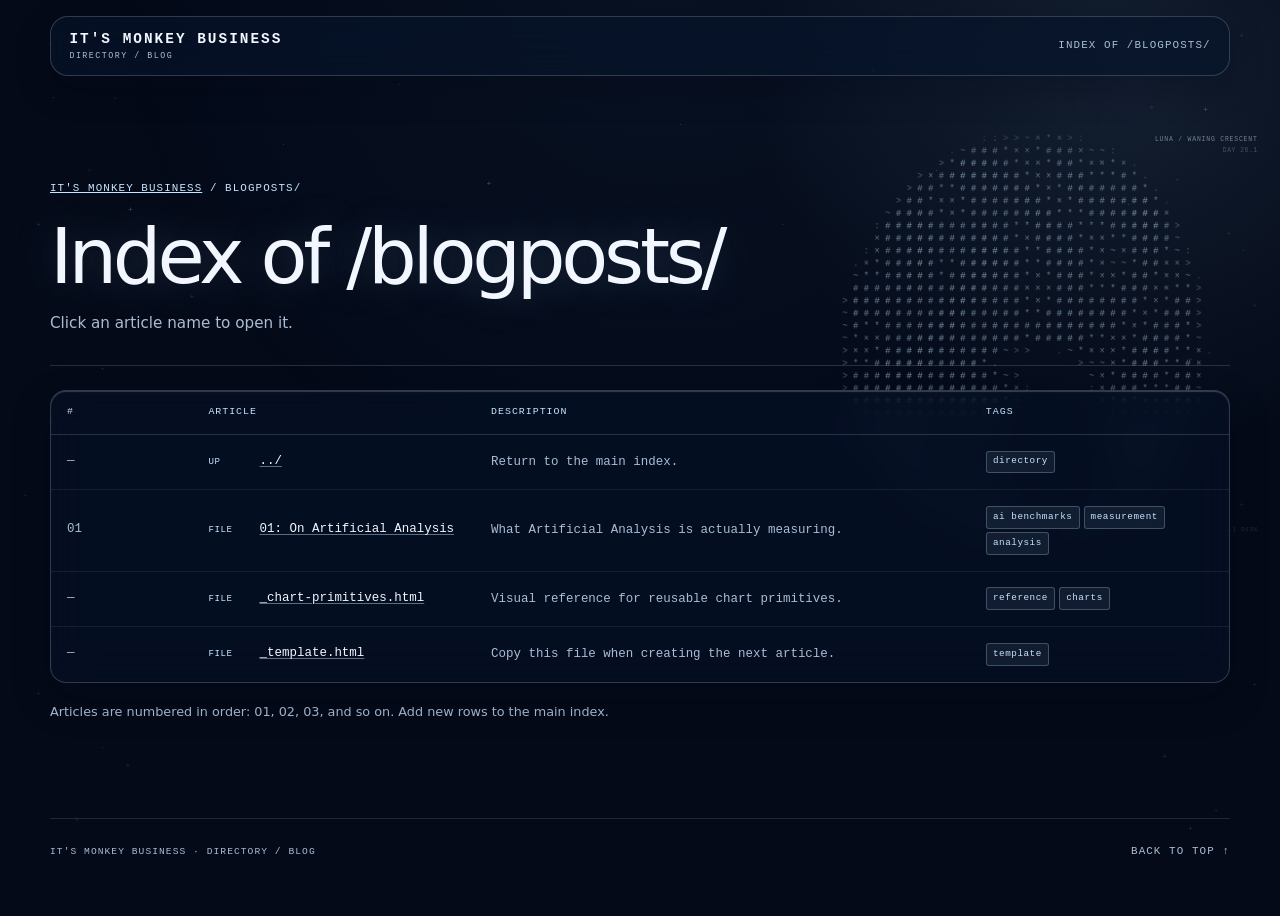
==== commit e1cc20be: "Bust social preview image cache" ====
--- a/blogposts/index.html
+++ b/blogposts/index.html
@@ -11,7 +11,7 @@
   <meta property="og:title" content="Index of /blogposts/ | It's Monkey Business">
   <meta property="og:description" content="Blog posts from It's Monkey Business.">
   <meta property="og:url" content="https://itsmonkey.business/blogposts/">
-  <meta property="og:image" content="https://itsmonkey.business/assets/embeds/blogposts-index.png">
+  <meta property="og:image" content="https://itsmonkey.business/assets/embeds/blogposts-index.png?v=6490119">
   <meta property="og:image:alt" content="It's Monkey Business blogposts directory">
   <meta property="og:image:type" content="image/png">
   <meta property="og:image:width" content="1200">
@@ -19,7 +19,7 @@
   <meta name="twitter:card" content="summary_large_image">
   <meta name="twitter:title" content="Index of /blogposts/ | It's Monkey Business">
   <meta name="twitter:description" content="Blog posts from It's Monkey Business.">
-  <meta name="twitter:image" content="https://itsmonkey.business/assets/embeds/blogposts-index.png">
+  <meta name="twitter:image" content="https://itsmonkey.business/assets/embeds/blogposts-index.png?v=6490119">
   <meta name="twitter:image:alt" content="It's Monkey Business blogposts directory">
   <title>Index of /blogposts/ | It's Monkey Business</title>
   <link rel="stylesheet" href="../styles.css">
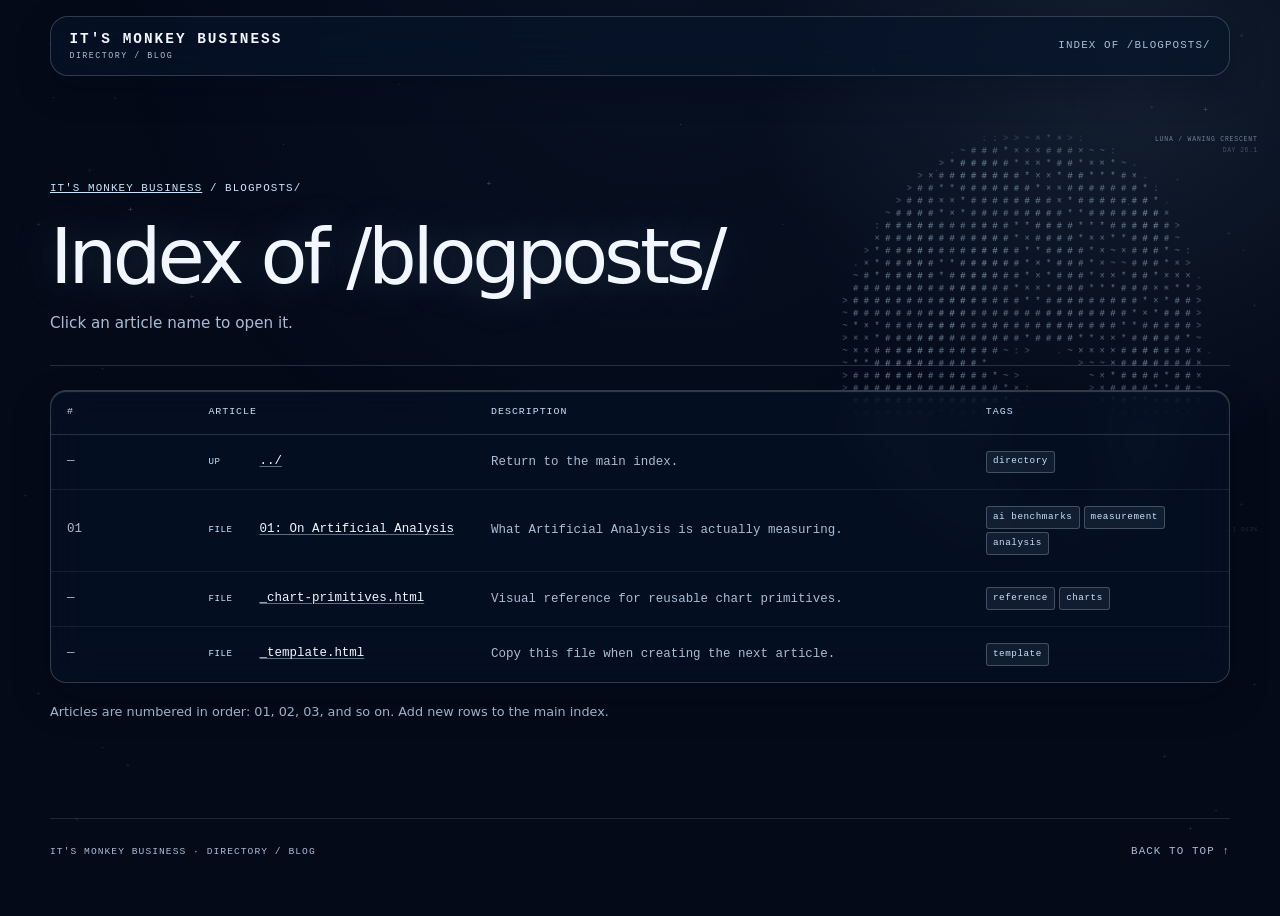
==== commit a5d33c4c: "Add white moon favicon" ====
--- a/blogposts/index.html
+++ b/blogposts/index.html
@@ -6,6 +6,7 @@
   <meta name="description" content="Blog posts from It's Monkey Business.">
   <link rel="canonical" href="https://itsmonkey.business/blogposts/">
   <meta name="theme-color" content="#040a18">
+  <link rel="icon" type="image/png" sizes="64x64" href="../assets/favicon.png">
   <meta property="og:site_name" content="It's Monkey Business">
   <meta property="og:type" content="website">
   <meta property="og:title" content="Index of /blogposts/ | It's Monkey Business">
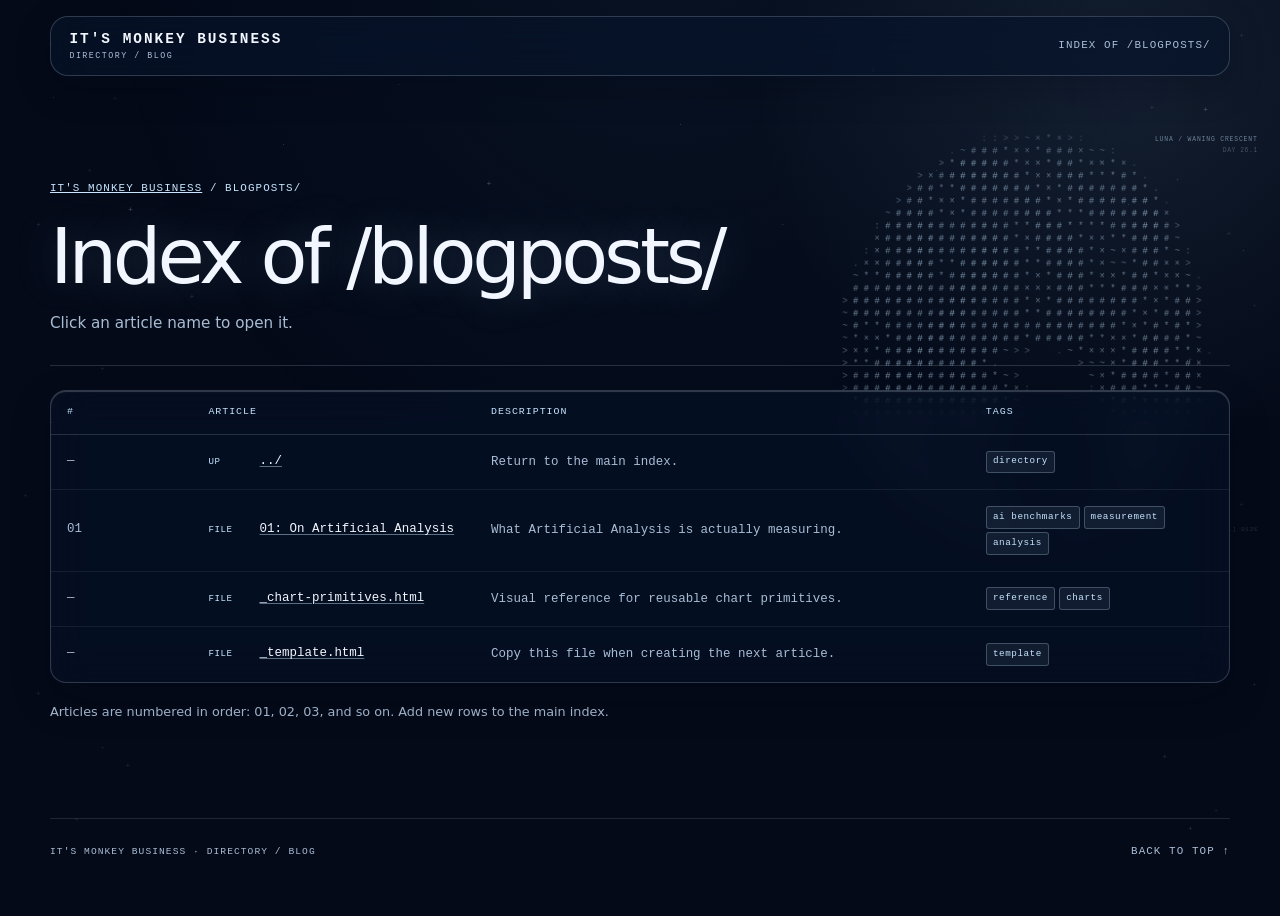
==== commit cdc3365f: "Remove preview card label" ====
--- a/blogposts/index.html
+++ b/blogposts/index.html
@@ -12,7 +12,7 @@
   <meta property="og:title" content="Index of /blogposts/ | It's Monkey Business">
   <meta property="og:description" content="Blog posts from It's Monkey Business.">
   <meta property="og:url" content="https://itsmonkey.business/blogposts/">
-  <meta property="og:image" content="https://itsmonkey.business/assets/embeds/blogposts-index.png?v=6490119">
+  <meta property="og:image" content="https://itsmonkey.business/assets/embeds/blogposts-index.png?v=6490119-no-label">
   <meta property="og:image:alt" content="It's Monkey Business blogposts directory">
   <meta property="og:image:type" content="image/png">
   <meta property="og:image:width" content="1200">
@@ -20,7 +20,7 @@
   <meta name="twitter:card" content="summary_large_image">
   <meta name="twitter:title" content="Index of /blogposts/ | It's Monkey Business">
   <meta name="twitter:description" content="Blog posts from It's Monkey Business.">
-  <meta name="twitter:image" content="https://itsmonkey.business/assets/embeds/blogposts-index.png?v=6490119">
+  <meta name="twitter:image" content="https://itsmonkey.business/assets/embeds/blogposts-index.png?v=6490119-no-label">
   <meta name="twitter:image:alt" content="It's Monkey Business blogposts directory">
   <title>Index of /blogposts/ | It's Monkey Business</title>
   <link rel="stylesheet" href="../styles.css">
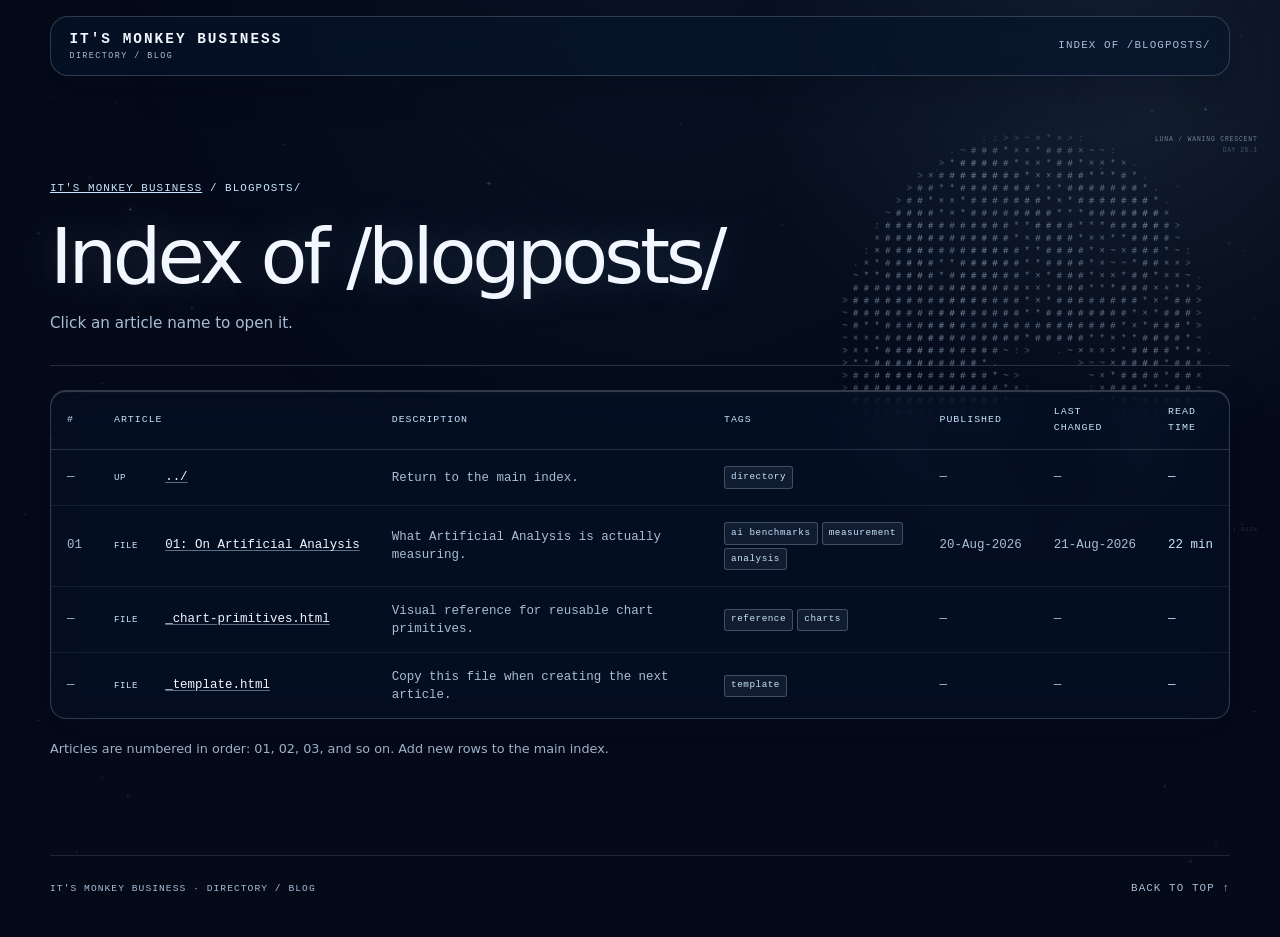
==== commit 10686a00: "Add article dates and read time to indexes" ====
--- a/blogposts/index.html
+++ b/blogposts/index.html
@@ -56,6 +56,9 @@
               <th scope="col">Article</th>
               <th scope="col">Description</th>
               <th scope="col">Tags</th>
+              <th scope="col">Published</th>
+              <th scope="col">Last changed</th>
+              <th scope="col">Read time</th>
             </tr>
           </thead>
           <tbody>
@@ -64,24 +67,36 @@
               <td><span class="entry-icon" aria-hidden="true">UP</span><a href="../index.html">../</a></td>
               <td class="entry-description">Return to the main index.</td>
               <td><span class="tag">directory</span></td>
+              <td>—</td>
+              <td>—</td>
+              <td>—</td>
             </tr>
             <tr>
               <td>01</td>
               <td><span class="entry-icon" aria-hidden="true">FILE</span><a href="01-On_Artificial_Analysis.html">01: On Artificial Analysis</a></td>
               <td class="entry-description">What Artificial Analysis is actually measuring.</td>
               <td><span class="tag">AI benchmarks</span><span class="tag">measurement</span><span class="tag">analysis</span></td>
+              <td><time datetime="2026-08-20">20-Aug-2026</time></td>
+              <td><time datetime="2026-08-21">21-Aug-2026</time></td>
+              <td><span class="entry-read-time">22 min</span></td>
             </tr>
             <tr>
               <td>—</td>
               <td><span class="entry-icon" aria-hidden="true">FILE</span><a href="_chart-primitives.html">_chart-primitives.html</a></td>
               <td class="entry-description">Visual reference for reusable chart primitives.</td>
               <td><span class="tag">reference</span><span class="tag">charts</span></td>
+              <td>—</td>
+              <td>—</td>
+              <td>—</td>
             </tr>
             <tr>
               <td>—</td>
               <td><span class="entry-icon" aria-hidden="true">FILE</span><a href="_template.html">_template.html</a></td>
               <td class="entry-description">Copy this file when creating the next article.</td>
               <td><span class="tag">template</span></td>
+              <td>—</td>
+              <td>—</td>
+              <td>—</td>
             </tr>
           </tbody>
         </table>
--- a/directory-entries.css
+++ b/directory-entries.css
@@ -1,5 +1,5 @@
 .directory-table {
-  min-width: 760px;
+  min-width: 980px;
 }
 
 .directory-table th:first-child,
@@ -8,17 +8,27 @@
 }
 
 .directory-table td:nth-child(2) {
-  width: 24%;
+  width: 22%;
 }
 
 .directory-table td:nth-child(3) {
-  width: 42%;
+  width: 32%;
   white-space: normal;
 }
 
 .directory-table td:nth-child(4) {
-  width: 22%;
+  width: 20%;
   white-space: normal;
+}
+
+.directory-table td:nth-child(5),
+.directory-table td:nth-child(6),
+.directory-table td:nth-child(7) {
+  white-space: nowrap;
+}
+
+.directory-table td:nth-child(7) {
+  color: var(--aether-ice);
 }
 
 .entry-number {
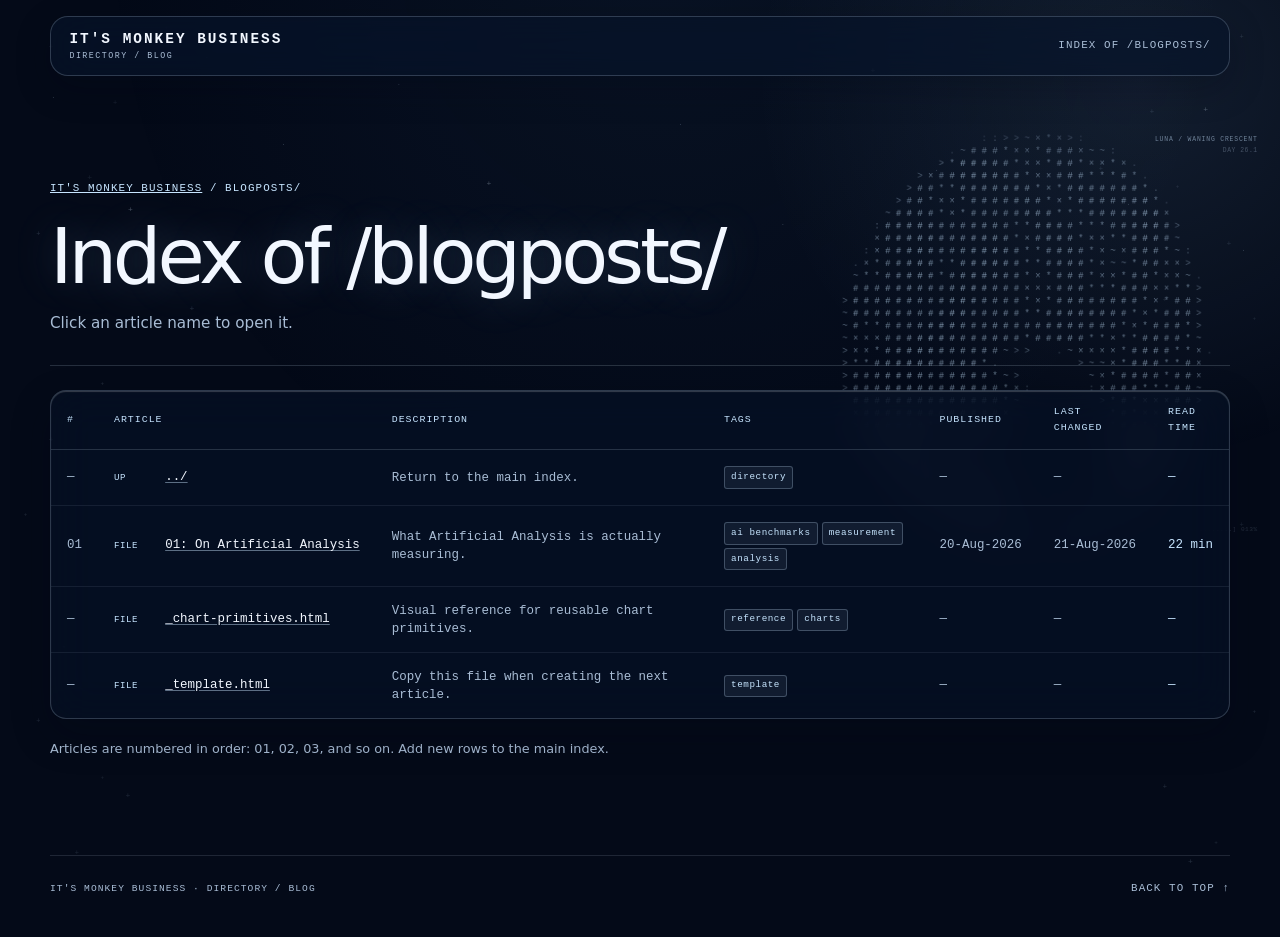
==== commit d81dca17: "Add per-page GoatCounter visitor display" ====
--- a/blogposts/index.html
+++ b/blogposts/index.html
@@ -30,6 +30,7 @@
   <link rel="stylesheet" href="../directory-entries.css">
   <script defer src="../lunar-mark-data.js"></script>
   <script defer src="../ambient-sky.js"></script>
+  <script defer src="../site-counter.js"></script>
 </head>
 <body>
   <div class="site-shell" id="top">
@@ -112,5 +113,6 @@
       <a href="#top">Back to top ↑</a>
     </footer>
   </div>
+  <div class="site-visitor-counter" data-site-counter hidden aria-live="polite"></div>
 </body>
 </html>
--- a/styles.css
+++ b/styles.css
@@ -294,3 +294,17 @@
     margin-top: 0.5rem;
   }
 }
+
+.site-visitor-counter {
+  position: fixed;
+  right: clamp(0.75rem, 2vw, 1.5rem);
+  bottom: 0.65rem;
+  z-index: 20;
+  color: rgba(199, 229, 255, 0.48);
+  font-family: ui-monospace, SFMono-Regular, Menlo, Consolas, monospace;
+  font-size: 0.6rem;
+  letter-spacing: 0.08em;
+  line-height: 1;
+  text-transform: uppercase;
+  pointer-events: none;
+}
